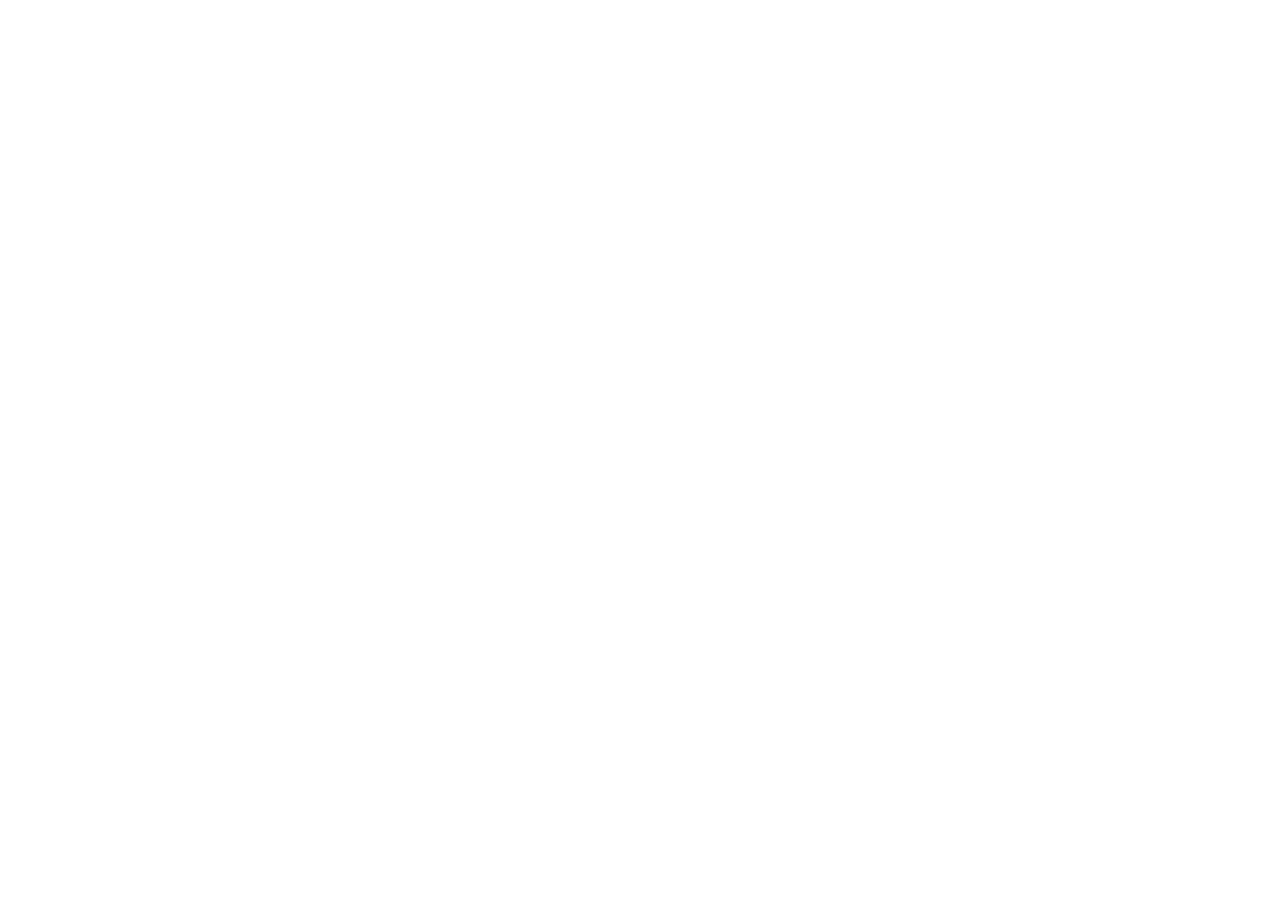
==== submitted.html @ 9bd77a9c "first set up" ====
<!DOCTYPE html>
<html lang="en">
<head>
    <link rel="stylesheet" href="style.css">
    <meta charset="UTF-8">
    <meta name="viewport" content="width=device-width, initial-scale=1.0">
    <title>Document</title>
</head>
<body>
    
</body>
</html>
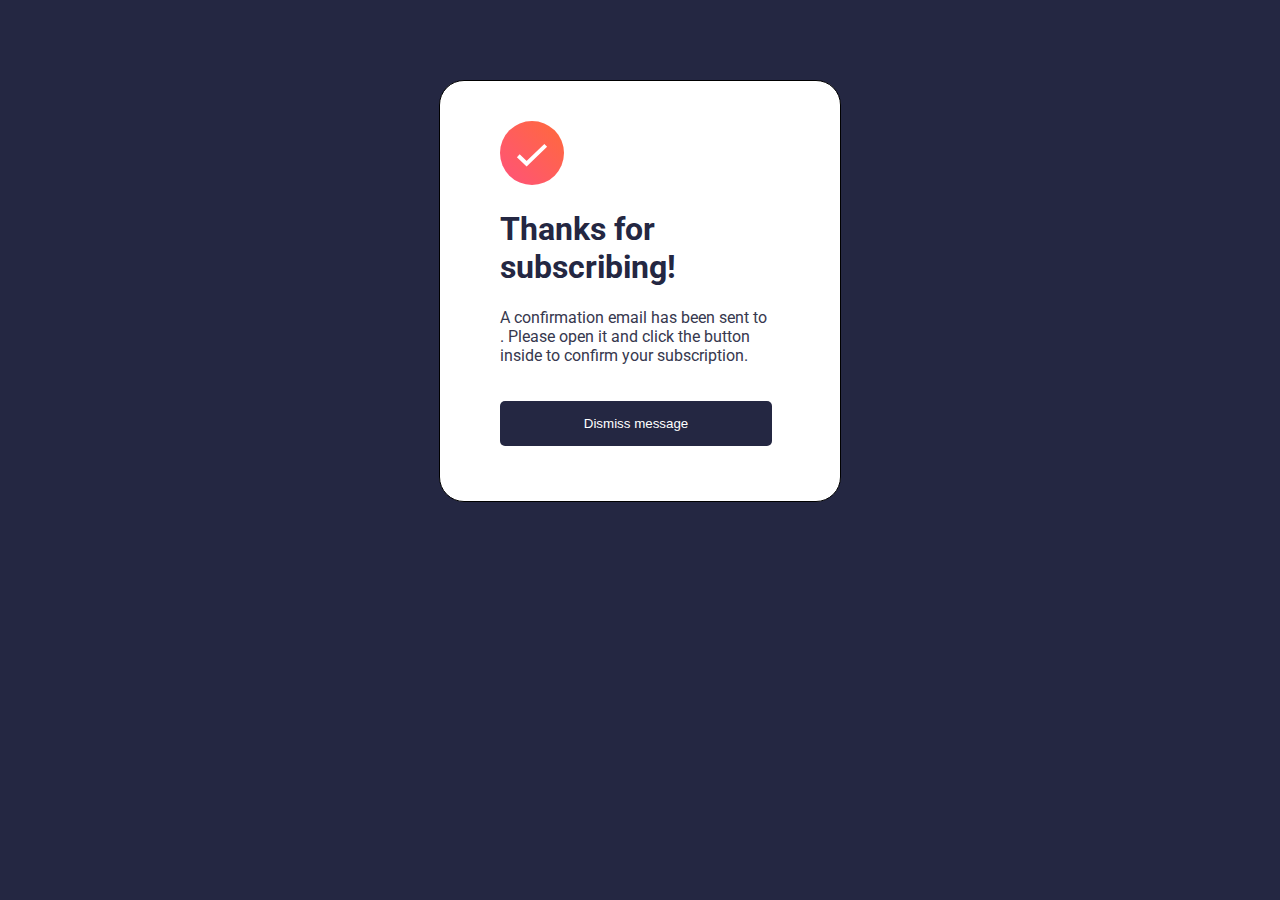
==== commit f97bc296: "all done" ====
--- a/submitted.html
+++ b/submitted.html
@@ -1,12 +1,33 @@
 <!DOCTYPE html>
 <html lang="en">
 <head>
+    <meta type="description" content="submit form ">
     <link rel="stylesheet" href="style.css">
     <meta charset="UTF-8">
     <meta name="viewport" content="width=device-width, initial-scale=1.0">
     <title>Document</title>
 </head>
 <body>
+    <div class="allsubmitted-mobile">
+<img src="../assets/images/icon-success.svg">
+  <h1 class="thanks-mobile"> Thanks for subscribing! </h1>
+  <p class="confirmation-mobile">A confirmation email has been sent to <span class="changedmail"><strong>ash@loremcompany.com</strong></span>. 
+  Please open it and click the button inside to confirm your subscription.
+</p>
+<a href="index.html"><button class="dismiss-mobile">Dismiss message</button></a>
+</div>
+<div class="allsubmitted-desktop">
+    <img src="../assets/images/icon-success.svg">
+      <h1 class="thanks-desktop"> Thanks for subscribing! </h1>
+      <p class="confirmation-desktop">A confirmation email has been sent to <strong><span id="newmail">ash@loremcompany.com</span></strong> .
+      Please open it and click the button inside to confirm your subscription.
+    </p>
+    <a href="index.html"><button class="dismiss-desktop">Dismiss message</button></a>
     
+</div>
+<script>
+    var email = sessionStorage.getItem("email");
+    newmail.innerText = email;
+</script>
 </body>
 </html>--- a/style.css
+++ b/style.css
@@ -0,0 +1,226 @@
+@import url('https://fonts.googleapis.com/css2?family=Roboto:ital,wght@0,100;0,300;0,400;0,500;0,700;0,900;1,100;1,300;1,400;1,500;1,700;1,900&display=swap');
+:root{
+    --red: hsl(4, 100%, 67%);
+    --orange: hsl(32, 82%, 50%);
+    --darkgrey : hsl(234, 29%, 20%);
+    --charcoalgrey: hsl(235, 18%, 26%);
+    --grey: hsl(231, 7%, 60%);
+    --white: hsl(0, 0%, 100%);
+}
+body{
+    margin: 0;
+    padding: 0;
+    box-sizing: border-box;
+    background-color: var(--darkgrey);
+    font-family: "Roboto", sans-serif;
+}
+#all{
+    color: var(--charcoalgrey);
+    border: 0px solid black;
+    display: flex;
+    width: 375px;
+    flex-direction: column;
+    margin-top: 0px;
+    margin-left: auto;
+    margin-right: auto;
+    background-color: var(--white);
+}
+.top{
+    order: 0;
+    width: 100%;
+}
+.part2{
+    padding-left: 24px;
+    max-width: 18.75rem;
+}
+ul{
+    list-style-image: url('../assets/images/icon-list.svg');
+}
+li{
+    margin-left: -1.25rem;
+}
+li > p{
+    padding-left: 10px;
+}
+#form{
+    display: flex;
+    flex-direction: column;
+    margin-top: 10px;
+    margin-bottom: 8px;
+}
+.label{
+    font-size: 12px;
+    margin-bottom: 4px;
+    color: var(--darkgrey);
+    font-weight: 700;
+    display: block;
+    width: 100px;
+}
+.input{
+    border: 1px solid ;
+    border-radius: 5px;
+    padding: 15px;
+}
+input::placeholder{
+    padding-left: 5px;
+    font-size:16px;
+    font-weight: 700;
+}
+.input:focus{
+    background-color: var(--white);
+    outline-color: var(--grey);
+}
+.btn{
+    margin-top: 20px;
+    padding: 15px;
+    background-color: var(--darkgrey);
+    color: var(--white);
+    border: 0px solid;
+    border-radius: 5px;
+}
+.btn:hover{
+background-color: var(--red);
+cursor:pointer;
+transition: 400ms;
+}
+@media all and (min-width: 375px){
+    .allsubmitted-mobile{
+        display: none;
+    }
+    .allsubmitted-desktop{
+        display:block;
+    }
+#all{
+    top: 50%;
+    position: relative;
+    flex-direction: row;
+    width:950px;
+    height: 600px;
+    border-radius: 25px;
+    font-size: 18px;
+}
+.top{
+    padding: 20px 20px 20px 0px;
+    margin-left: 200px;
+    order: 1;
+    content: url('../assets/images/sign-up-desktop.svg');
+}
+.part2{
+    padding-top: 50px;
+    margin-left: 30px;
+}
+ .middle > p {
+    width:450px;
+}
+.h1{
+    width: 450px;
+    text-align: start;
+    font-size: 60px;
+    margin-bottom: 10px;
+}
+#form{
+    padding-top: 20px;
+    width: 400px;
+}
+.join{
+    padding-bottom: 8px;
+}
+}
+@media all and (max-width:375px){
+    .allsubmitted-desktop{
+        display: none;
+    }
+    .allsubmitted-mobile{
+        display: block;
+    }
+}
+.attribution{
+    color: var(--white);
+    text-align: center;
+}
+.attribution > a{
+    text-decoration: none;
+    color: var(--red);
+}
+.attribution>a:hover{
+color: var(--orange);
+transition: 1s;
+}
+.allsubmitted-mobile{
+    margin-top: 0px;
+    margin-left: auto;
+    margin-right: auto;
+    border: 1px solid;
+    width: 100%;
+    background-color: var(--white);
+    padding: 80px 0px 5px 20px;
+    border-radius: 5px;
+    height: 929px;
+}
+.thanks-mobile,.confirmation-mobile,.dismiss-mobile{
+    width: 90%;
+}
+.thanks-mobile{
+    color: var(--darkgrey);
+}
+.confirmation-mobile{
+    color: var(--charcoalgrey)
+}
+.dismiss-mobile{
+    margin-top: 100px;;
+    margin-bottom: 30px;
+    padding: 15px 0px;
+    background-color: var(--darkgrey);
+    border: 0px solid;
+    border-radius: 5px;
+    color: var(--white);
+}
+.dismiss-mobile:hover{
+    background-color: var(--red);
+    transition: 400ms;
+    cursor: pointer;
+}
+.allsubmitted-desktop{
+    margin-left: auto;
+    margin-right: auto;
+    margin-top: 80px;
+    border: 1px solid;
+    background-color: var(--white);
+    height: 380px;
+    width: 340px;
+    border-radius: 25px;
+    padding-left: 60px;
+    padding-top: 40px;
+}
+.thanks-desktop,.confirmation-desktop,.dismiss-desktop{
+    width: 80%;
+}
+.thanks-desktop{
+    color: var(--darkgrey);
+}
+.confirmation-desktop{
+    color: var(--charcoalgrey)
+}
+.dismiss-desktop{
+    margin-top: 20px;
+    padding: 15px 0px;
+    background-color: var(--darkgrey);
+    border: 0px solid;
+    border-radius: 5px;
+    color: var(--white);
+}
+.dismiss-desktop:hover{
+    background-color: var(--red);
+    transition: 400ms;
+    cursor: pointer;
+}
+.errordiv{
+    display: flex;
+    justify-content: space-between;
+}
+.error{
+    font-size: 12px;
+    font-weight: 700;
+    color: var(--red);
+    display: none;
+}